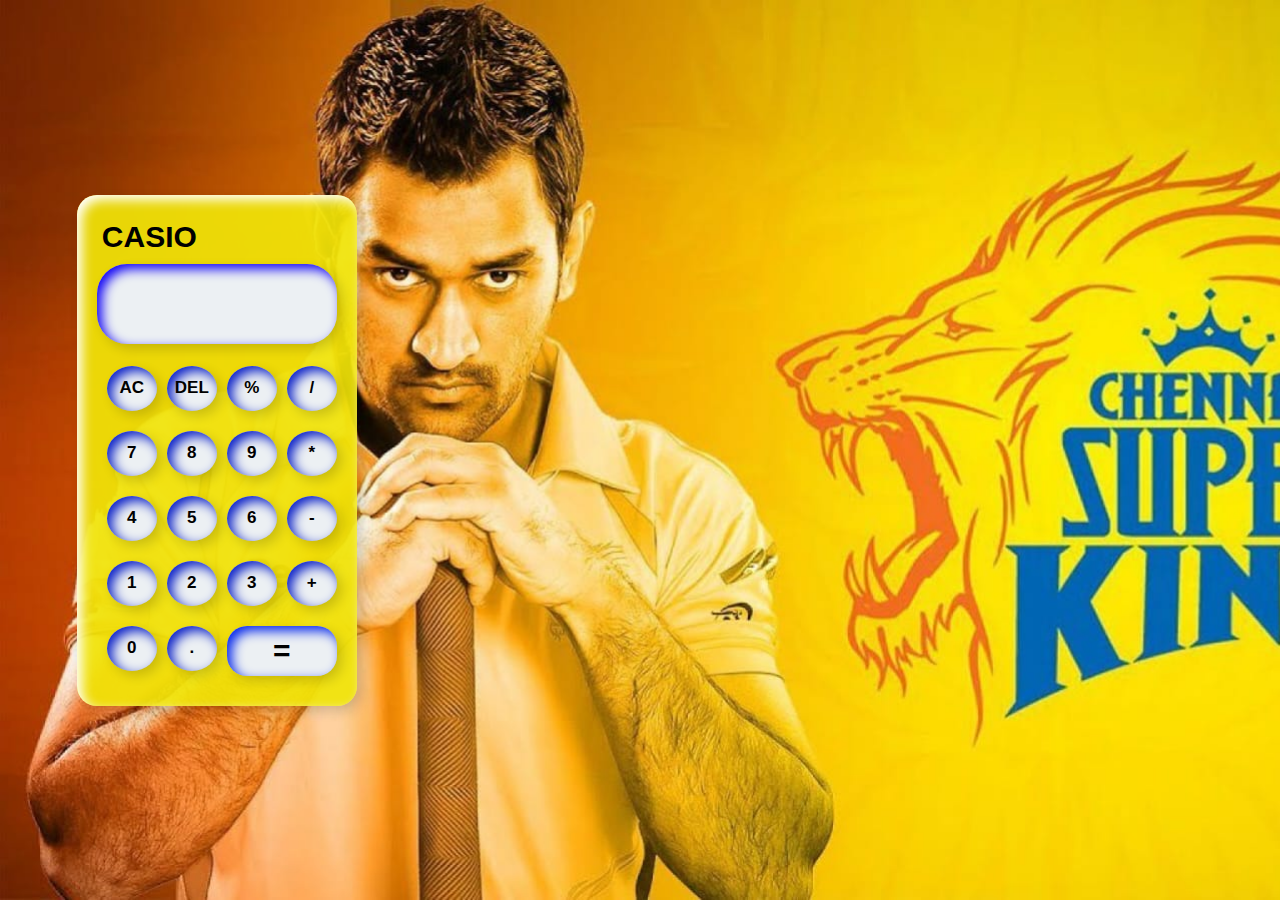
==== CALCULATOR - 2/index.html @ 0b495e04 "ok" ====
<!DOCTYPE html>
<html lang="en">
<head>
    <meta charset="UTF-8">
    <meta http-equiv="X-UA-Compatible" content="IE=edge">
    <meta name="viewport" content="width=device-width, initial-scale=1.0">
    <title>CALCULATOR-2</title>
    <link rel="stylesheet" href="./style.css">
</head>
<body> 
    
    <div class="container">
        <div class="calculator">
            <header>CASIO</header>
            <input type="text"id="xyz">
            <button onclick="AC()">AC</button>
            <button onclick="DEL()">DEL</button>
            <button onclick="display('%')">%</button>
            <button onclick="display('/')">/</button>
            <button onclick="display('7')">7</button>
            <button onclick="display('8')">8</button>
            <button onclick="display('9')">9</button>
            <button onclick="display('*')">*</button>
            <button onclick="display('4')">4</button>
            <button onclick="display('5')">5</button>
            <button onclick="display('6')">6</button>
            <button onclick="display('-')">-</button>
            <button onclick="display('1')">1</button>
            <button onclick="display('2')">2</button>
            <button onclick="display('3')">3</button>
            <button onclick="display('+')">+</button>
            <button onclick="display('0')">0</button>
            <button onclick="display('.')">.</button>
            <button onclick="calc()" class="equal">=</button>
        </div>
    </div>
    <script src="./script.js"type=text/javascript></script>
    
</body>
</html>
---- CALCULATOR - 2/style.css ----
*{
    margin: 0;
    padding: 0;
    background-repeat:no-repeat;
    background-size: cover;
    box-sizing: border-box;
    font-family: sans-serif;
    outline: none;
    background-image: url(./image.jpeg);
}
.container{
    height: 100vh;
    display: flex;
    justify-content: left;
    margin-left: 6%;
    align-items: center;
    background-image: none;

}
.calculator{
    display: grid;
    grid-template-columns: repeat(4,60px);
    background-color:#f0e408eb;
    border-radius: 20px;
    box-shadow: inset 5px 5px 12px #ffffff,
    5px 5px 12px rgba(0, 0, 0, .16);
    padding: 20px;
    background-image: none;
}
header{
    background-color: none;
    margin: 5px;
    font-weight:bold;
    font-size: 30px;
    background-image: none;
}
input{
    grid-column: span 4;
    height: 80px;
    width: 240px;
    background-color: #ecf0f3;
    box-shadow: inset 5px 5px 12px #1003f6,
    5px 5px 12px rgba(0, 0, 0, .16);
    border:none;
    font-size: 40px;
    text-align: end;
    border-radius: 30px;
    margin-top: 5px;
    margin-bottom: 5%;
    padding: 10%;
    background-image: none;
}
button{
    height: 45px;
    width: 50px;
    background-color: #ecf0f3;
    box-shadow: inset 5px 5px 12px #0c22c8,
    5px 5px 12px rgba(0, 0, 0, .16);
    border:none;
    border-radius: 50%;
    margin: 10px;
    font-size: 17px;
    font-weight: bold;
    background-image: none;
}
.equal{
    height: 50px;
    width:110px;
    background-color: #ecf0f3;
    box-shadow: inset 5px 5px 12px #0729ec,
    5px 5px 12px rgba(0, 0, 0, .16);
    border:none;
    border-radius: 20px;
    margin: 10px;
    font-size: 30px;
}
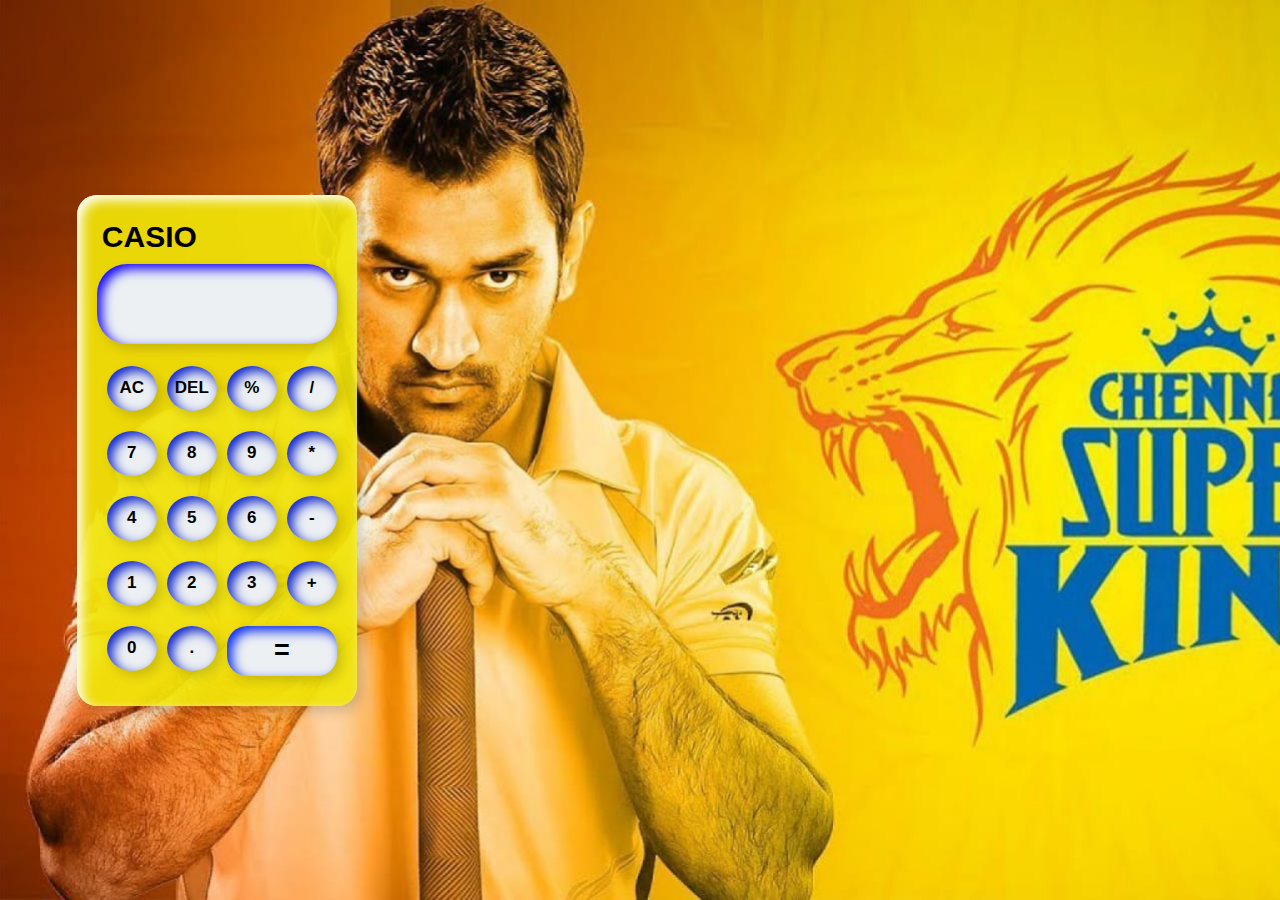
==== commit c6a637aa: "ok" ====
--- a/CALCULATOR - 2/index.html
+++ b/CALCULATOR - 2/index.html
@@ -34,7 +34,7 @@
             <button onclick="calc()" class="equal">=</button>
         </div>
     </div>
-    <script src="./script.js"type=text/javascript></script>
+     <script src="./script.js"type=text/javascript></script>
     
 </body>
 </html>--- a/CALCULATOR - 2/style.css
+++ b/CALCULATOR - 2/style.css
@@ -72,5 +72,5 @@
     border:none;
     border-radius: 20px;
     margin: 10px;
-    font-size: 30px;
+    font-size: 27px;
 }